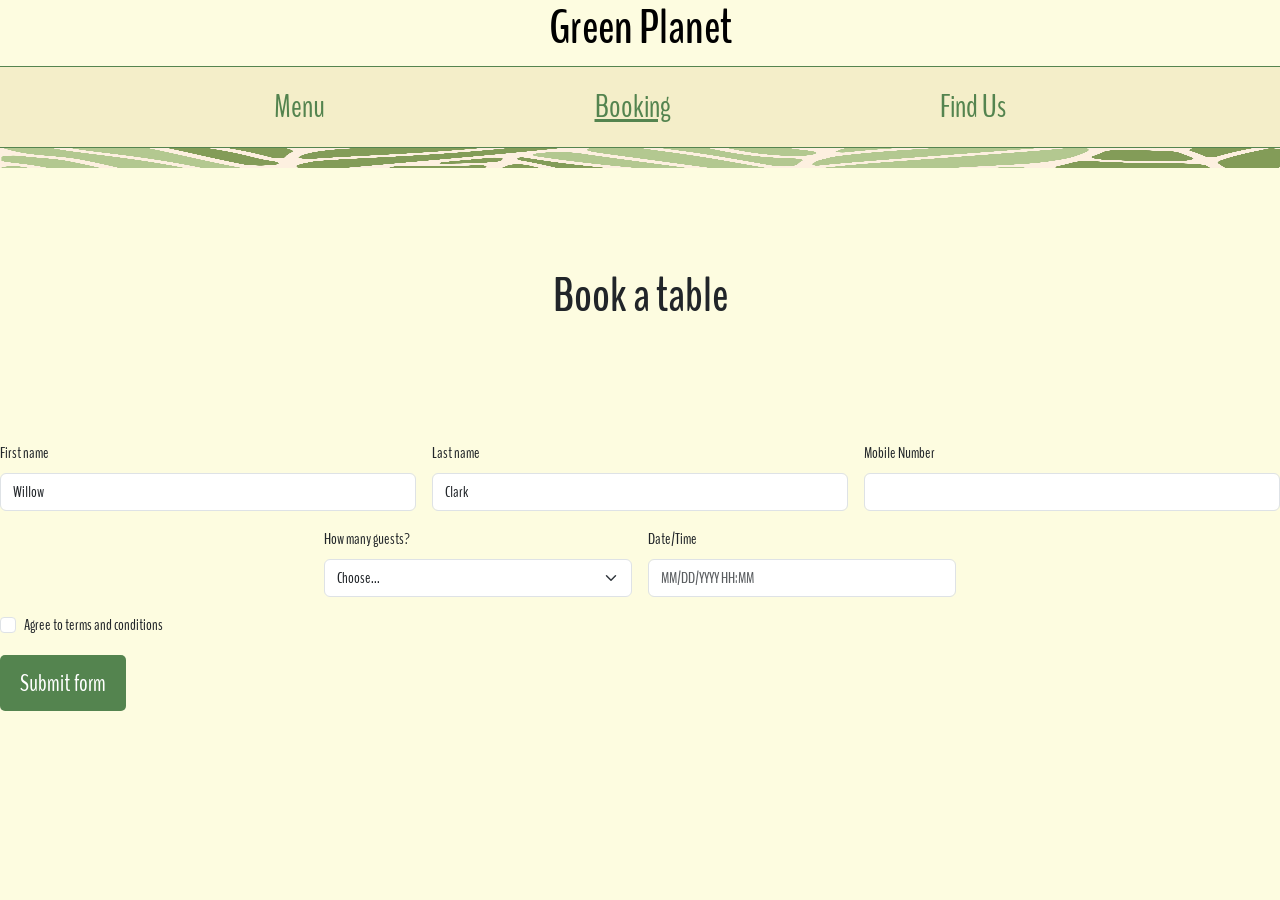
==== booking.html @ dbe2f99c "finished all pages" ====
<!DOCTYPE html>
<html lang="en">

<head>
  <meta charset="UTF-8">
  <meta http-equiv="X-UA-Compatible" content="IE=edge">
  <meta name="viewport" content="width=device-width, initial-scale=1.0">
  <link rel="stylesheet" href="css/bootstrap.min.css">
  <!--Google font link for the writing-->
  <link rel="preconnect" href="https://fonts.googleapis.com">
  <link rel="preconnect" href="https://fonts.gstatic.com" crossorigin>
  <link href="https://fonts.googleapis.com/css2?family=BenchNine:wght@300;400;700&display=swap" rel="stylesheet">
  <link rel="stylesheet" href="css/styles.css">



  <title>Green Planet</title>
</head>







<body>
  <header>
    <div class="page-header-bar text-center">
      <h1 class="benchnine-bold"><a id="page-title" href="index.html">Green Planet</a></h1>
    </div>
    <nav class="navbar navbar-expand-lg">
      <div class="container-fluid">
        <button class="navbar-toggler" type="button" data-bs-toggle="collapse" data-bs-target="#navbarSupportedContent"
          aria-controls="navbarSupportedContent" aria-expanded="false" aria-label="Toggle navigation">
          <span class="navbar-toggler-icon"></span>
        </button>
        <div class="collapse navbar-collapse" id="navbarSupportedContent">
          <ul class="navbar-nav w-100 me-auto mb-2 mb-lg-0 justify-content-evenly">
            <li class="nav-item">
              <a class="nav-link" aria-current="page" href="/menu.html">Menu</a>
            </li>
            <li class="nav-item">
              <a class="nav-link underline" href="/booking.html">Booking</a>
            </li>
            <li class="nav-item">
              <a class="nav-link" href="/find-us.html">Find Us</a>
            </li>
          </ul>
        </div>
      </div>
    </nav>
  </header>

  <img src="./images/leaf_texture.jpeg" class="row texture-break d-block w-100" alt="...">

  <h1 class="benchnine-bold text-center booking-h1">Book a table</h1>


  <form class="row booking-form g-3 needs-validation" novalidate>
    <div class="col-md-4">
      <label for="validationCustom01" class="form-label">First name</label>
      <input type="text" class="form-control" id="validationCustom01" value="Willow" required>
      <div class="valid-feedback">
        Looks good!
      </div>
    </div>
    <div class="col-md-4">
      <label for="validationCustom02" class="form-label">Last name</label>
      <input type="text" class="form-control" id="validationCustom02" value="Clark" required>
      <div class="valid-feedback">
        Looks good!
      </div>
    </div>
    <div class="col-md-4">
      <label for="validationCustom03" class="form-label">Mobile Number</label>
      <input type="text" class="form-control" id="validationCustom03" required>
      <div class="invalid-feedback">
        Please provide a valid mobile number.
      </div>
    </div>
    <div class="col-md-3">
      <label for="validationCustom04" class="form-label">How many guests?</label>
      <select class="form-select" id="validationCustom04" required>
        <option selected disabled value="">Choose...</option>
        <option>1</option>
        <option>2</option>
        <option>3</option>
        <option>4</option>
        <option>5</option>
        <option>6</option>
        <option>7</option>
        <option>8</option>
      </select>
      <div class="invalid-feedback">
        Please select a valid number of guests.
      </div>
    </div>
    <div class="col-md-3">
      <label for="validationCustom05" class="form-label">Date/Time</label>
      <input type="text" class="form-control date-input" placeholder="MM/DD/YYYY HH:MM" id="validationCustom05" required>
      <div class="invalid-feedback">
        Please provide a valid date and time.
      </div>
    </div>
    <div class="col-12">
      <div class="form-check">
        <input class="form-check-input" type="checkbox" value="" id="invalidCheck" required>
        <label class="form-check-label" for="invalidCheck">
          Agree to terms and conditions
        </label>
        <div class="invalid-feedback">
          You must agree before submitting.
        </div>
      </div>
    </div>
    <div class="col-12">
      <button class="btn btn-primary booking-form-submit" type="submit">Submit form</button>
    </div>
  </form>



  <script src="js/bootstrap.min.js"></script>
</body>














</html>
---- css/styles.css ----
.benchnine-light {
    font-family: "BenchNine", sans-serif;
    font-weight: 300;
    font-style: normal;
}

.benchnine-regular {
    font-family: "BenchNine", sans-serif;
    font-weight: 400;
    font-style: normal;
}

.benchnine-bold {
    font-family: "BenchNine", sans-serif;
    font-weight: 700;
    font-style: normal;
}

* {
    font-family: "BenchNine", sans-serif;
}

body {
    background: #fdfce0;
}

a {
    color: black;
}

#page-title {
    text-decoration: none;
}

h1 {
    font-size: xxx-large;
}

.about-us-container {
    margin: 0;
    margin-top: 10px;
    margin-bottom: 5px;
}

.about-us-text {
    font-size: x-large;
    text-align: left;
    background: #80c878;
    padding: 6px;
    border-radius: 5px;
    text-align: center;
}

.texture-break {
    height: 20px;
    margin: 0;
}

nav {
    background: #f4eec9;
    border-top: 1px solid #54844f;
    border-bottom: 1px solid #54844f;
}

.nav-link {
    font-size: xx-large;
    font-family: "BenchNine", sans-serif;
    color: #54844f;
}

.underline {
    text-decoration: underline;
}

.booking-form {
    margin-top: 20px;
    margin-bottom: 20px;
    display: flex;
    justify-content: center;
}

.booking-h1 {
    margin-top: 100px;
    margin-bottom: 100px;
}

.booking-form-submit {
    background: #54844f;
    border: none;
    padding: 10px 20px;
    font-size: x-large;
    color: white;
    border-radius: 5px;
}
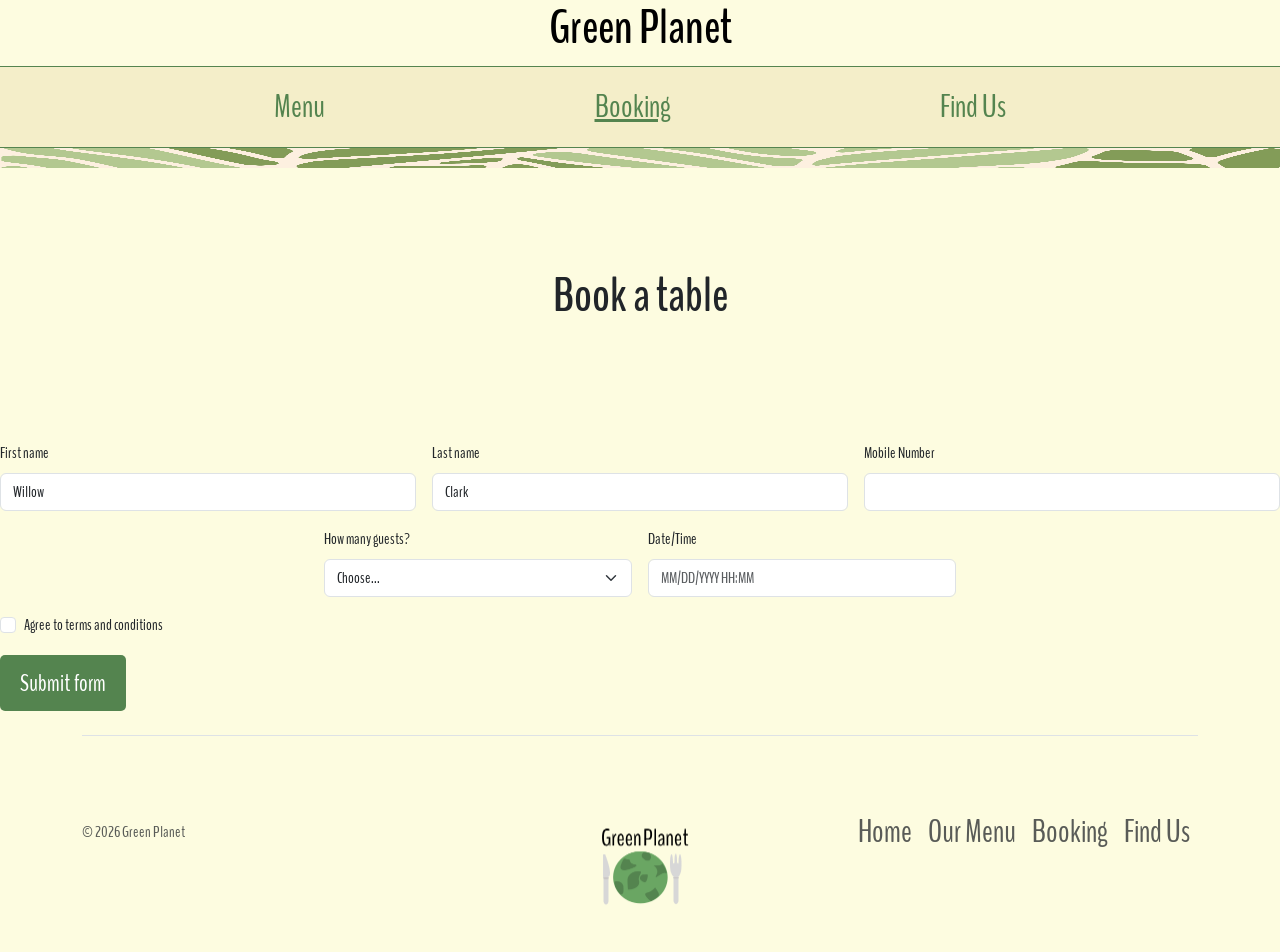
==== commit 5636c1ca: "footer with logo" ====
--- a/booking.html
+++ b/booking.html
@@ -118,6 +118,32 @@
     </div>
   </form>
 
+  <div class="container footer-container">
+    <footer class="d-flex flex-wrap justify-content-between align-items-center py-3 my-4 border-top">
+      <p class="col-md-4 mb-0 text-body-secondary">
+        &copy; 2026 Green Planet
+      </p>
+      <a href="/"
+        class="col-md-4 d-flex align-items-center justify-content-center mb-3 mb-md-0 me-md-auto link-body-emphasis text-decoration-none"
+        aria-label="Bootstrap">
+        <img src="./images/logo.png" class="" width="100" height="160" aria-hidden="true">
+      </a>
+      <ul class="nav col-md-4 justify-content-end">
+        <li class="nav-item">
+          <a href="/" class="nav-link px-2 text-body-secondary">Home</a>
+        </li>
+        <li class="nav-item">
+          <a href="menu.html" class="nav-link px-2 text-body-secondary">Our Menu</a>
+        </li>
+        <li class="nav-item">
+          <a href="booking.html" class="nav-link px-2 text-body-secondary">Booking</a>
+        </li>
+        <li class="nav-item">
+          <a href="find-us.html" class="nav-link px-2 text-body-secondary">Find Us</a>
+        </li>
+      </ul>
+    </footer>
+  </div>
 
 
   <script src="js/bootstrap.min.js"></script>
--- a/css/styles.css
+++ b/css/styles.css
@@ -91,4 +91,5 @@
     font-size: x-large;
     color: white;
     border-radius: 5px;
-}+}
+
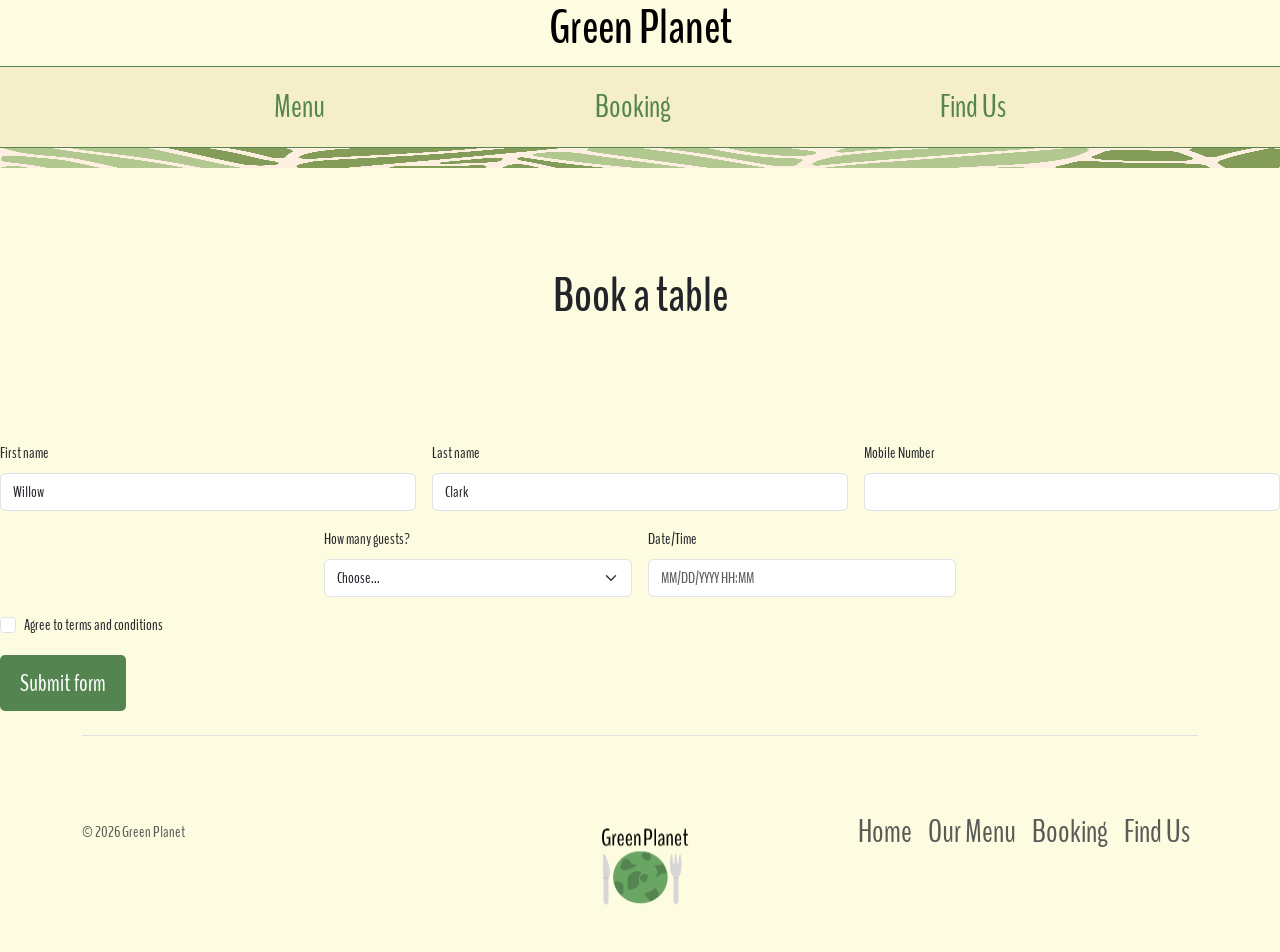
==== commit dab2ebd9: "trying toi fix again" ====
--- a/booking.html
+++ b/booking.html
@@ -37,13 +37,13 @@
         <div class="collapse navbar-collapse" id="navbarSupportedContent">
           <ul class="navbar-nav w-100 me-auto mb-2 mb-lg-0 justify-content-evenly">
             <li class="nav-item">
-              <a class="nav-link" aria-current="page" href="/menu.html">Menu</a>
+              <a class="nav-link" aria-current="page" href="menu.html">Menu</a>
             </li>
             <li class="nav-item">
-              <a class="nav-link underline" href="/booking.html">Booking</a>
+              <a class="nav-link" href="booking.html">Booking</a>
             </li>
             <li class="nav-item">
-              <a class="nav-link" href="/find-us.html">Find Us</a>
+              <a class="nav-link" href="find-us.html">Find Us</a>
             </li>
           </ul>
         </div>
--- a/css/styles.css
+++ b/css/styles.css
@@ -93,3 +93,29 @@
     border-radius: 5px;
 }
 
+.carousel {
+    width: 50%;
+    margin: 0 auto;
+}
+
+.find-us-container {
+    margin: 0;
+    margin-top: 10px;
+    margin-bottom: 5px;
+    margin-left: 10px;
+    margin-right: 10px;
+}
+
+.find-us-container {
+        font-size: x-large;
+        text-align: left;
+        background: #80c878;
+        border-radius: 2px;
+        text-align: center;
+}
+
+@media (max-width: 768px) {
+    .carousel {
+        width: 100%;
+    }
+}
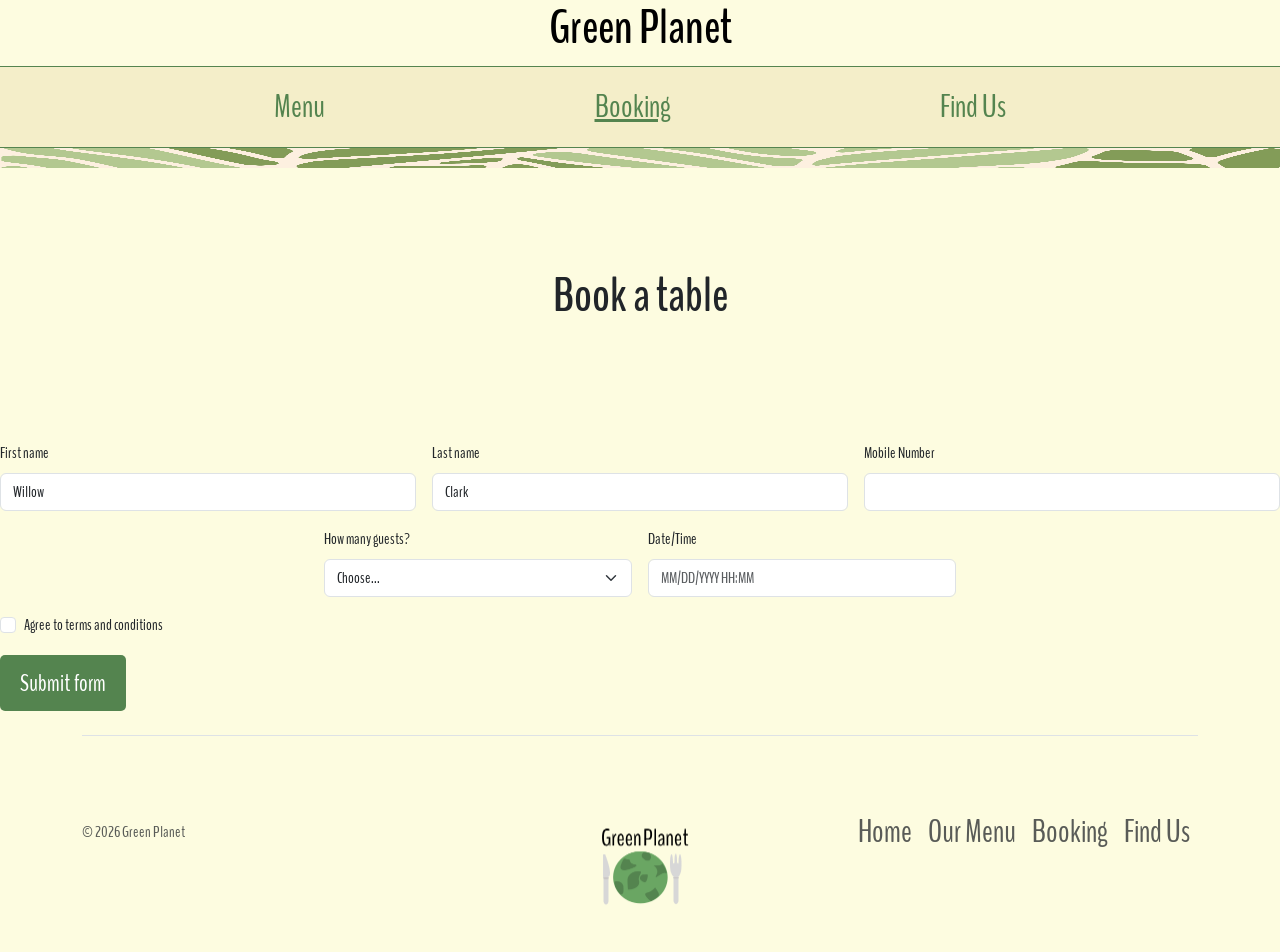
==== commit 78b01813: "tweaking nav bar" ====
--- a/booking.html
+++ b/booking.html
@@ -40,7 +40,7 @@
               <a class="nav-link" aria-current="page" href="menu.html">Menu</a>
             </li>
             <li class="nav-item">
-              <a class="nav-link" href="booking.html">Booking</a>
+              <a class="nav-link underline" href="booking.html">Booking</a>
             </li>
             <li class="nav-item">
               <a class="nav-link" href="find-us.html">Find Us</a>
